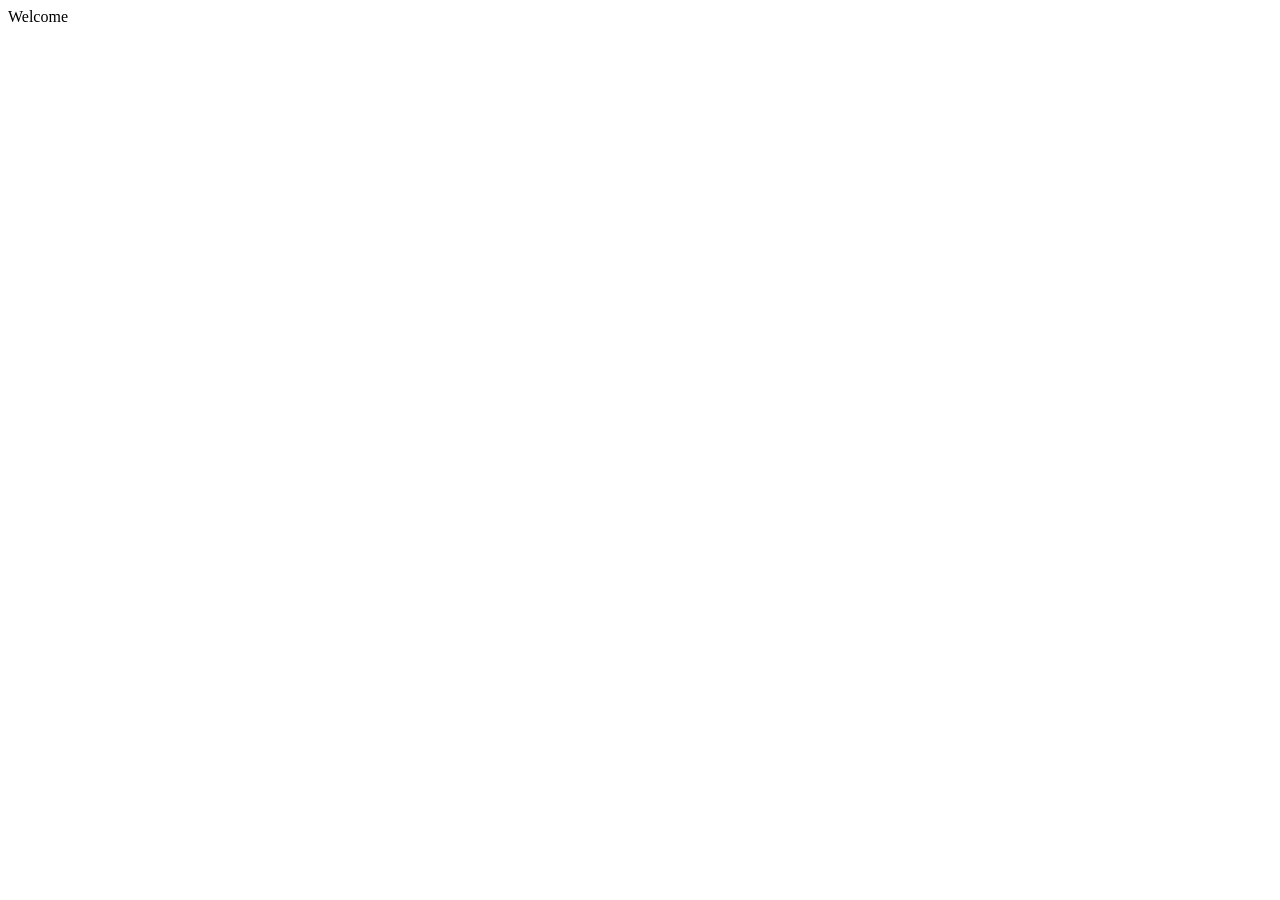
==== main/index.html @ edb841b8 "added index.html" ====
<!doctype html>
<html lang="en">
  <head>
    <meta charset="UTF-8" />
    <meta name="viewport" content="width=device-width, initial-scale=1.0" />
    <title>e-com</title>
  </head>
  <body>
    <nav>Welcome</nav>
  </body>
</html>
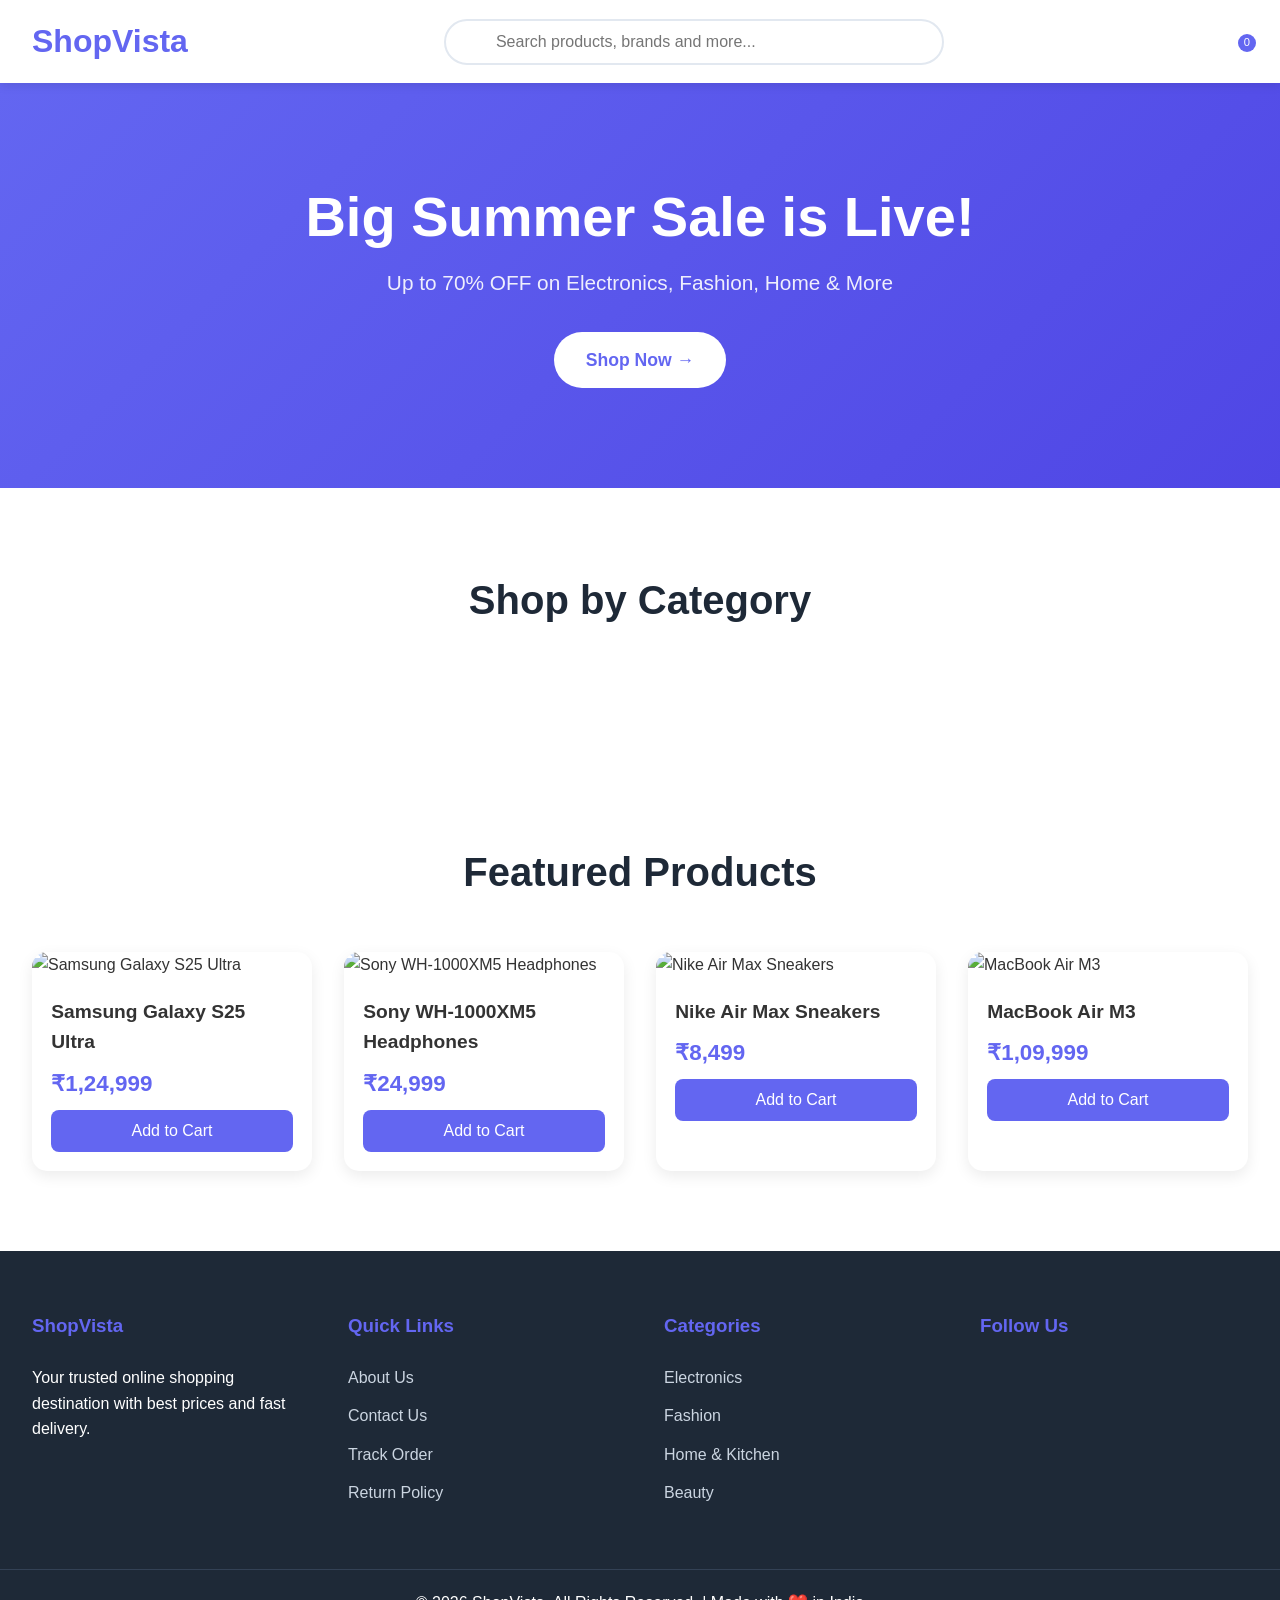
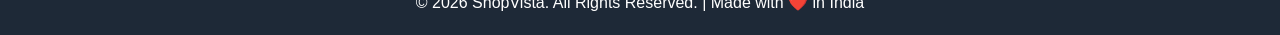
==== commit 00fe4d1c: "added style.css and script.js files" ====
--- a/main/index.html
+++ b/main/index.html
@@ -3,9 +3,113 @@
   <head>
     <meta charset="UTF-8" />
     <meta name="viewport" content="width=device-width, initial-scale=1.0" />
-    <title>e-com</title>
+    <title>e-commerce</title>
+
+    <link rel="stylesheet" href="style.css" />
   </head>
   <body>
-    <nav>Welcome</nav>
+    <!-- Header -->
+    <header>
+      <nav>
+        <a href="#" class="logo">ShopVista</a>
+
+        <div class="search-bar">
+          <i class="fas fa-search"></i>
+          <input
+            type="text"
+            id="searchInput"
+            placeholder="Search products, brands and more..."
+          />
+        </div>
+
+        <div class="nav-icons">
+          <a href="#"><i class="fas fa-user"></i></a>
+          <a href="#"><i class="fas fa-heart"></i></a>
+          <a href="#" id="cartIcon">
+            <i class="fas fa-shopping-cart"></i>
+            <span class="cart-count" id="cartCount">0</span>
+          </a>
+        </div>
+      </nav>
+    </header>
+
+    <!-- Hero Section -->
+    <section class="hero">
+      <div class="hero-content">
+        <h1>Big Summer Sale is Live!</h1>
+        <p>Up to 70% OFF on Electronics, Fashion, Home & More</p>
+        <a href="#" class="btn">Shop Now →</a>
+      </div>
+    </section>
+
+    <!-- Categories -->
+    <section class="section">
+      <div class="container">
+        <h2>Shop by Category</h2>
+        <div class="categories" id="categories">
+          <!-- Populated by JS if needed -->
+        </div>
+      </div>
+    </section>
+
+    <!-- Featured Products -->
+    <section class="section featured-section">
+      <div class="container">
+        <h2>Featured Products</h2>
+        <div class="products" id="products">
+          <!-- Products will be populated by JavaScript -->
+        </div>
+      </div>
+    </section>
+
+    <!-- Footer -->
+    <footer>
+      <div class="footer-content">
+        <div class="footer-col">
+          <h3>ShopVista</h3>
+          <p>
+            Your trusted online shopping destination with best prices and fast
+            delivery.
+          </p>
+        </div>
+        <div class="footer-col">
+          <h3>Quick Links</h3>
+          <ul>
+            <li><a href="#">About Us</a></li>
+            <li><a href="#">Contact Us</a></li>
+            <li><a href="#">Track Order</a></li>
+            <li><a href="#">Return Policy</a></li>
+          </ul>
+        </div>
+        <div class="footer-col">
+          <h3>Categories</h3>
+          <ul>
+            <li><a href="#">Electronics</a></li>
+            <li><a href="#">Fashion</a></li>
+            <li><a href="#">Home & Kitchen</a></li>
+            <li><a href="#">Beauty</a></li>
+          </ul>
+        </div>
+        <div class="footer-col">
+          <h3>Follow Us</h3>
+          <p>
+            <a href="#" style="margin-right: 15px"
+              ><i class="fab fa-facebook"></i
+            ></a>
+            <a href="#" style="margin-right: 15px"
+              ><i class="fab fa-instagram"></i
+            ></a>
+            <a href="#"><i class="fab fa-twitter"></i></a>
+          </p>
+        </div>
+      </div>
+      <div class="footer-bottom">
+        <p>
+          &copy; 2026 ShopVista. All Rights Reserved. | Made with ❤️ in India
+        </p>
+      </div>
+    </footer>
+
+    <script src="script.js"></script>
   </body>
 </html>
--- a/main/style.css
+++ b/main/style.css
@@ -0,0 +1,311 @@
+:root {
+  --primary: #6366f1;
+  --dark: #1e2937;
+  --light: #f8fafc;
+}
+
+* {
+  margin: 0;
+  padding: 0;
+  box-sizing: border-box;
+}
+
+body {
+  font-family: "Segoe UI", Tahoma, Geneva, Verdana, sans-serif;
+  line-height: 1.6;
+  color: #333;
+}
+
+/* Header */
+header {
+  background: white;
+  box-shadow: 0 2px 10px rgba(0, 0, 0, 0.1);
+  position: sticky;
+  top: 0;
+  z-index: 1000;
+}
+
+nav {
+  max-width: 1400px;
+  margin: 0 auto;
+  padding: 1rem 2rem;
+  display: flex;
+  justify-content: space-between;
+  align-items: center;
+}
+
+.logo {
+  font-size: 2rem;
+  font-weight: 800;
+  color: var(--primary);
+  text-decoration: none;
+}
+
+.search-bar {
+  flex: 1;
+  max-width: 500px;
+  margin: 0 2rem;
+  position: relative;
+}
+
+.search-bar input {
+  width: 100%;
+  padding: 12px 20px 12px 50px;
+  border: 2px solid #e2e8f0;
+  border-radius: 50px;
+  font-size: 1rem;
+  outline: none;
+  transition: all 0.3s;
+}
+
+.search-bar input:focus {
+  border-color: var(--primary);
+}
+
+.search-bar i {
+  position: absolute;
+  left: 20px;
+  top: 50%;
+  transform: translateY(-50%);
+  color: #64748b;
+}
+
+.nav-icons {
+  display: flex;
+  gap: 1.5rem;
+  align-items: center;
+}
+
+.nav-icons a {
+  font-size: 1.4rem;
+  color: var(--dark);
+  text-decoration: none;
+  position: relative;
+}
+
+.nav-icons a .cart-count {
+  position: absolute;
+  top: -8px;
+  right: -8px;
+  background: var(--primary);
+  color: white;
+  font-size: 0.7rem;
+  width: 18px;
+  height: 18px;
+  border-radius: 50%;
+  display: flex;
+  align-items: center;
+  justify-content: center;
+}
+
+/* Hero */
+.hero {
+  background: linear-gradient(135deg, #6366f1 0%, #4f46e5 100%);
+  color: white;
+  padding: 100px 0;
+  text-align: center;
+}
+
+.hero-content {
+  max-width: 800px;
+  margin: 0 auto;
+  padding: 0 20px;
+}
+
+.hero h1 {
+  font-size: 3.5rem;
+  margin-bottom: 1rem;
+  line-height: 1.2;
+}
+
+.hero p {
+  font-size: 1.3rem;
+  margin-bottom: 2rem;
+  opacity: 0.9;
+}
+
+.btn {
+  display: inline-block;
+  padding: 14px 32px;
+  background: white;
+  color: var(--primary);
+  text-decoration: none;
+  border-radius: 50px;
+  font-weight: 600;
+  font-size: 1.1rem;
+  transition: all 0.3s;
+}
+
+.btn:hover {
+  transform: translateY(-3px);
+  box-shadow: 0 10px 20px rgba(0, 0, 0, 0.2);
+}
+
+/* Sections */
+.section {
+  padding: 80px 0;
+}
+
+.container {
+  max-width: 1400px;
+  margin: 0 auto;
+  padding: 0 2rem;
+}
+
+h2 {
+  text-align: center;
+  font-size: 2.5rem;
+  margin-bottom: 3rem;
+  color: var(--dark);
+}
+
+/* Categories */
+.categories {
+  display: grid;
+  grid-template-columns: repeat(auto-fit, minmax(250px, 1fr));
+  gap: 2rem;
+}
+
+.category-card {
+  background: white;
+  border-radius: 15px;
+  overflow: hidden;
+  box-shadow: 0 5px 15px rgba(0, 0, 0, 0.08);
+  transition: all 0.3s;
+}
+
+.category-card:hover {
+  transform: translateY(-10px);
+  box-shadow: 0 15px 30px rgba(0, 0, 0, 0.15);
+}
+
+.category-card img {
+  width: 100%;
+  height: 220px;
+  object-fit: cover;
+}
+
+.category-card h3 {
+  padding: 1.5rem;
+  text-align: center;
+  font-size: 1.4rem;
+}
+
+/* Products */
+.products {
+  display: grid;
+  grid-template-columns: repeat(auto-fit, minmax(280px, 1fr));
+  gap: 2rem;
+}
+
+.product-card {
+  background: white;
+  border-radius: 15px;
+  overflow: hidden;
+  box-shadow: 0 5px 15px rgba(0, 0, 0, 0.08);
+  transition: all 0.3s;
+}
+
+.product-card:hover {
+  transform: translateY(-8px);
+}
+
+.product-card img {
+  width: 100%;
+  height: 250px;
+  object-fit: cover;
+}
+
+.product-info {
+  padding: 1.2rem;
+}
+
+.product-info h3 {
+  font-size: 1.2rem;
+  margin-bottom: 0.5rem;
+}
+
+.price {
+  font-size: 1.4rem;
+  font-weight: 700;
+  color: var(--primary);
+  margin: 0.5rem 0;
+}
+
+.add-to-cart {
+  width: 100%;
+  padding: 12px;
+  background: var(--primary);
+  color: white;
+  border: none;
+  border-radius: 8px;
+  font-size: 1rem;
+  cursor: pointer;
+  transition: all 0.3s;
+}
+
+.add-to-cart:hover {
+  background: #4f46e5;
+}
+
+/* Footer */
+footer {
+  background: var(--dark);
+  color: white;
+  padding: 60px 0 20px;
+}
+
+.footer-content {
+  display: grid;
+  grid-template-columns: repeat(auto-fit, minmax(250px, 1fr));
+  gap: 3rem;
+  max-width: 1400px;
+  margin: 0 auto;
+  padding: 0 2rem;
+}
+
+.footer-col h3 {
+  margin-bottom: 1.5rem;
+  color: #6366f1;
+}
+
+.footer-col ul {
+  list-style: none;
+}
+
+.footer-col ul li {
+  margin-bottom: 0.8rem;
+}
+
+.footer-col a {
+  color: #cbd5e1;
+  text-decoration: none;
+}
+
+.footer-col a:hover {
+  color: white;
+}
+
+.footer-bottom {
+  text-align: center;
+  margin-top: 50px;
+  padding-top: 20px;
+  border-top: 1px solid #334155;
+}
+
+/* Responsive */
+@media (max-width: 768px) {
+  nav {
+    flex-direction: column;
+    gap: 1rem;
+  }
+
+  .search-bar {
+    margin: 0;
+    max-width: 100%;
+  }
+
+  .hero h1 {
+    font-size: 2.8rem;
+  }
+}
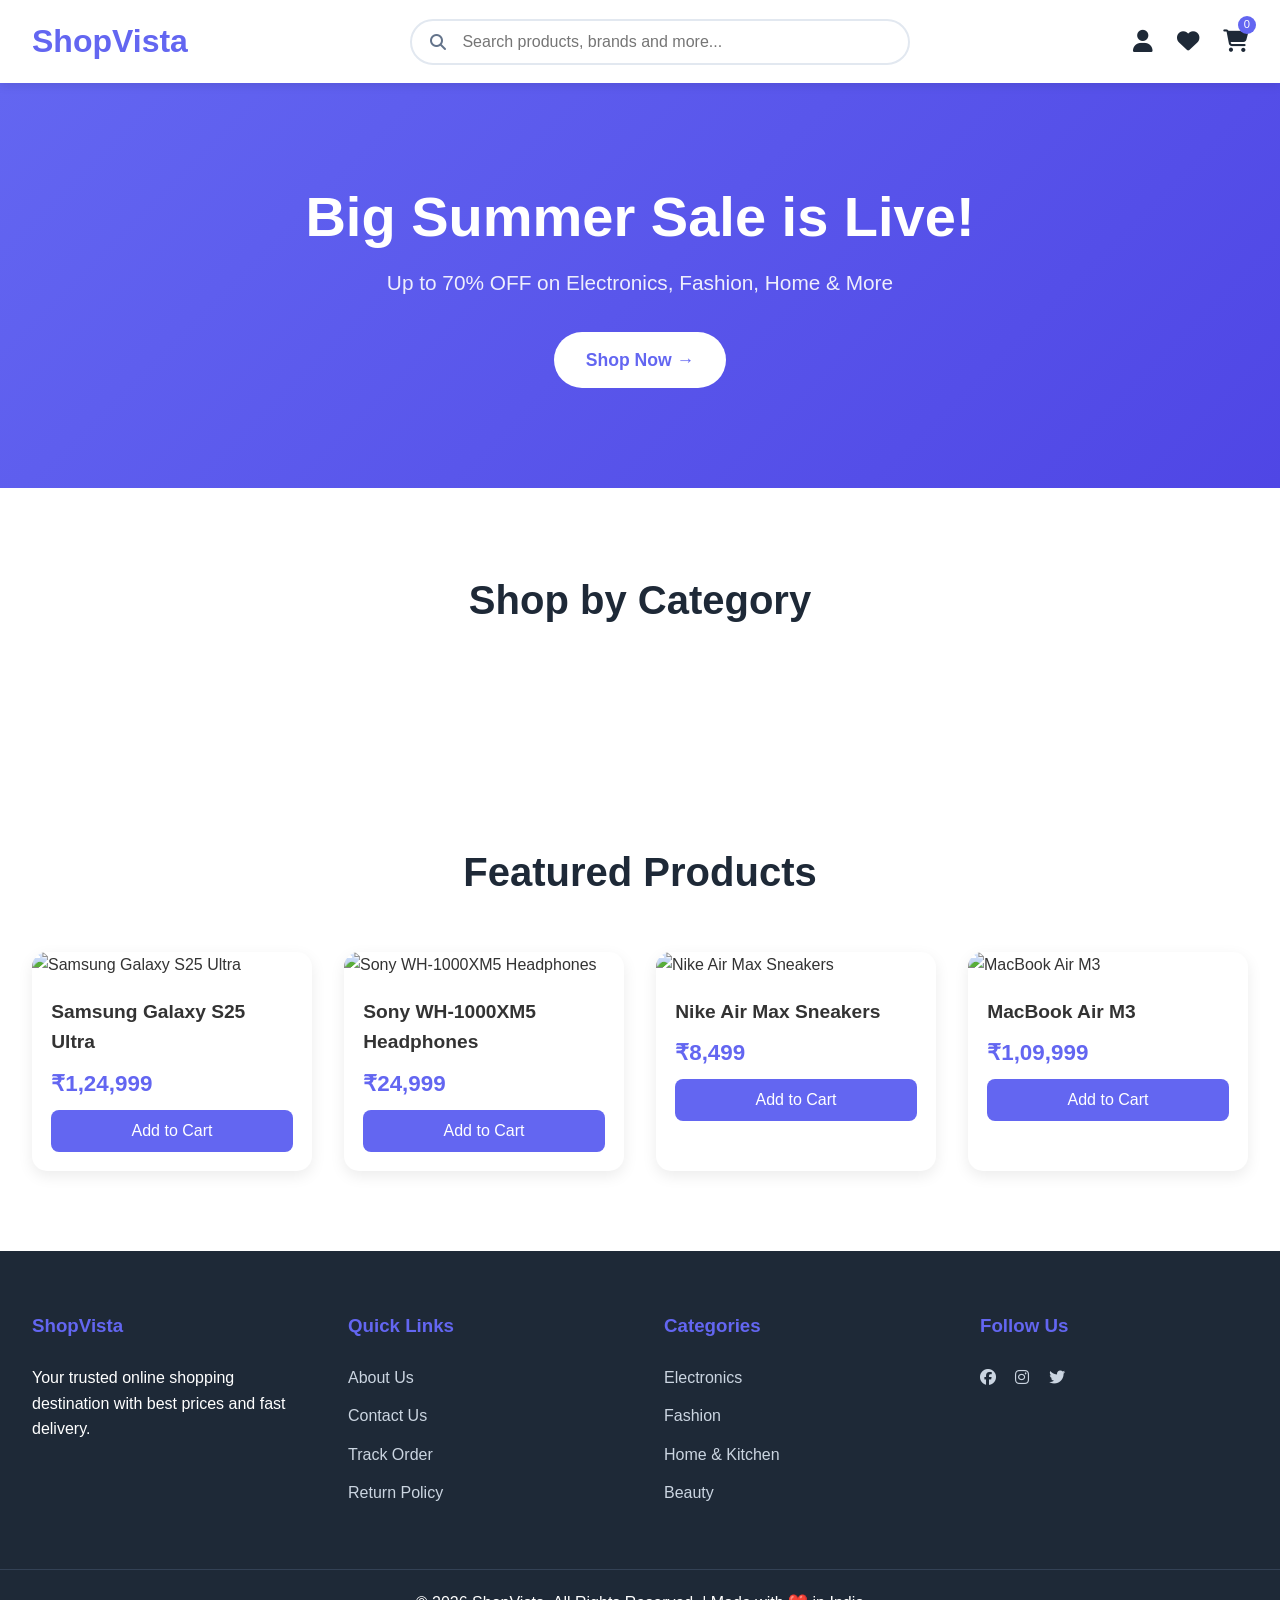
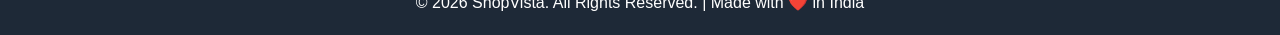
==== commit c4eeae46: "changed index,html" ====
--- a/main/index.html
+++ b/main/index.html
@@ -4,7 +4,10 @@
     <meta charset="UTF-8" />
     <meta name="viewport" content="width=device-width, initial-scale=1.0" />
     <title>e-commerce</title>
-
+    <link
+      rel="stylesheet"
+      href="https://cdnjs.cloudflare.com/ajax/libs/font-awesome/6.6.0/css/all.min.css"
+    />
     <link rel="stylesheet" href="style.css" />
   </head>
   <body>
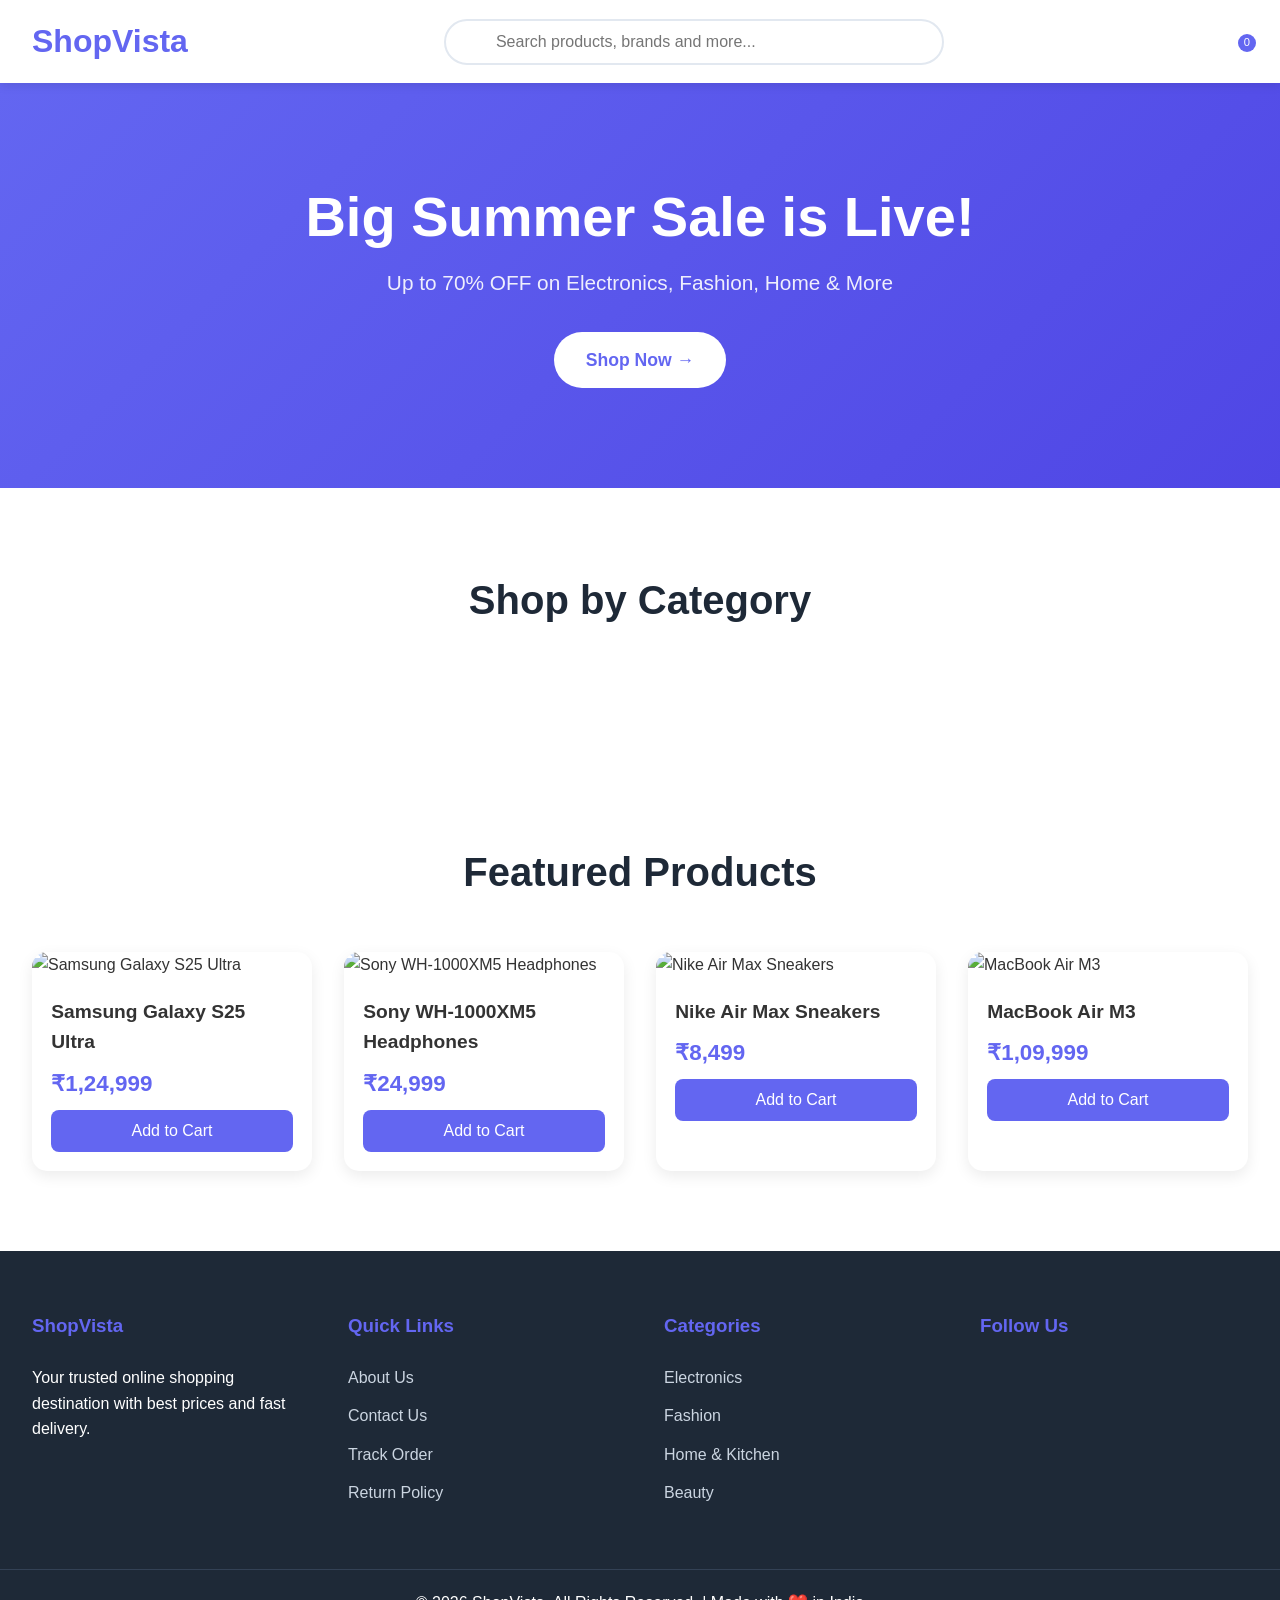
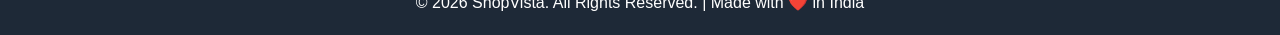
==== commit 8a5e348c: "changed index,html" ====
--- a/main/index.html
+++ b/main/index.html
@@ -4,10 +4,7 @@
     <meta charset="UTF-8" />
     <meta name="viewport" content="width=device-width, initial-scale=1.0" />
     <title>e-commerce</title>
-    <link
-      rel="stylesheet"
-      href="https://cdnjs.cloudflare.com/ajax/libs/font-awesome/6.6.0/css/all.min.css"
-    />
+
     <link rel="stylesheet" href="style.css" />
   </head>
   <body>
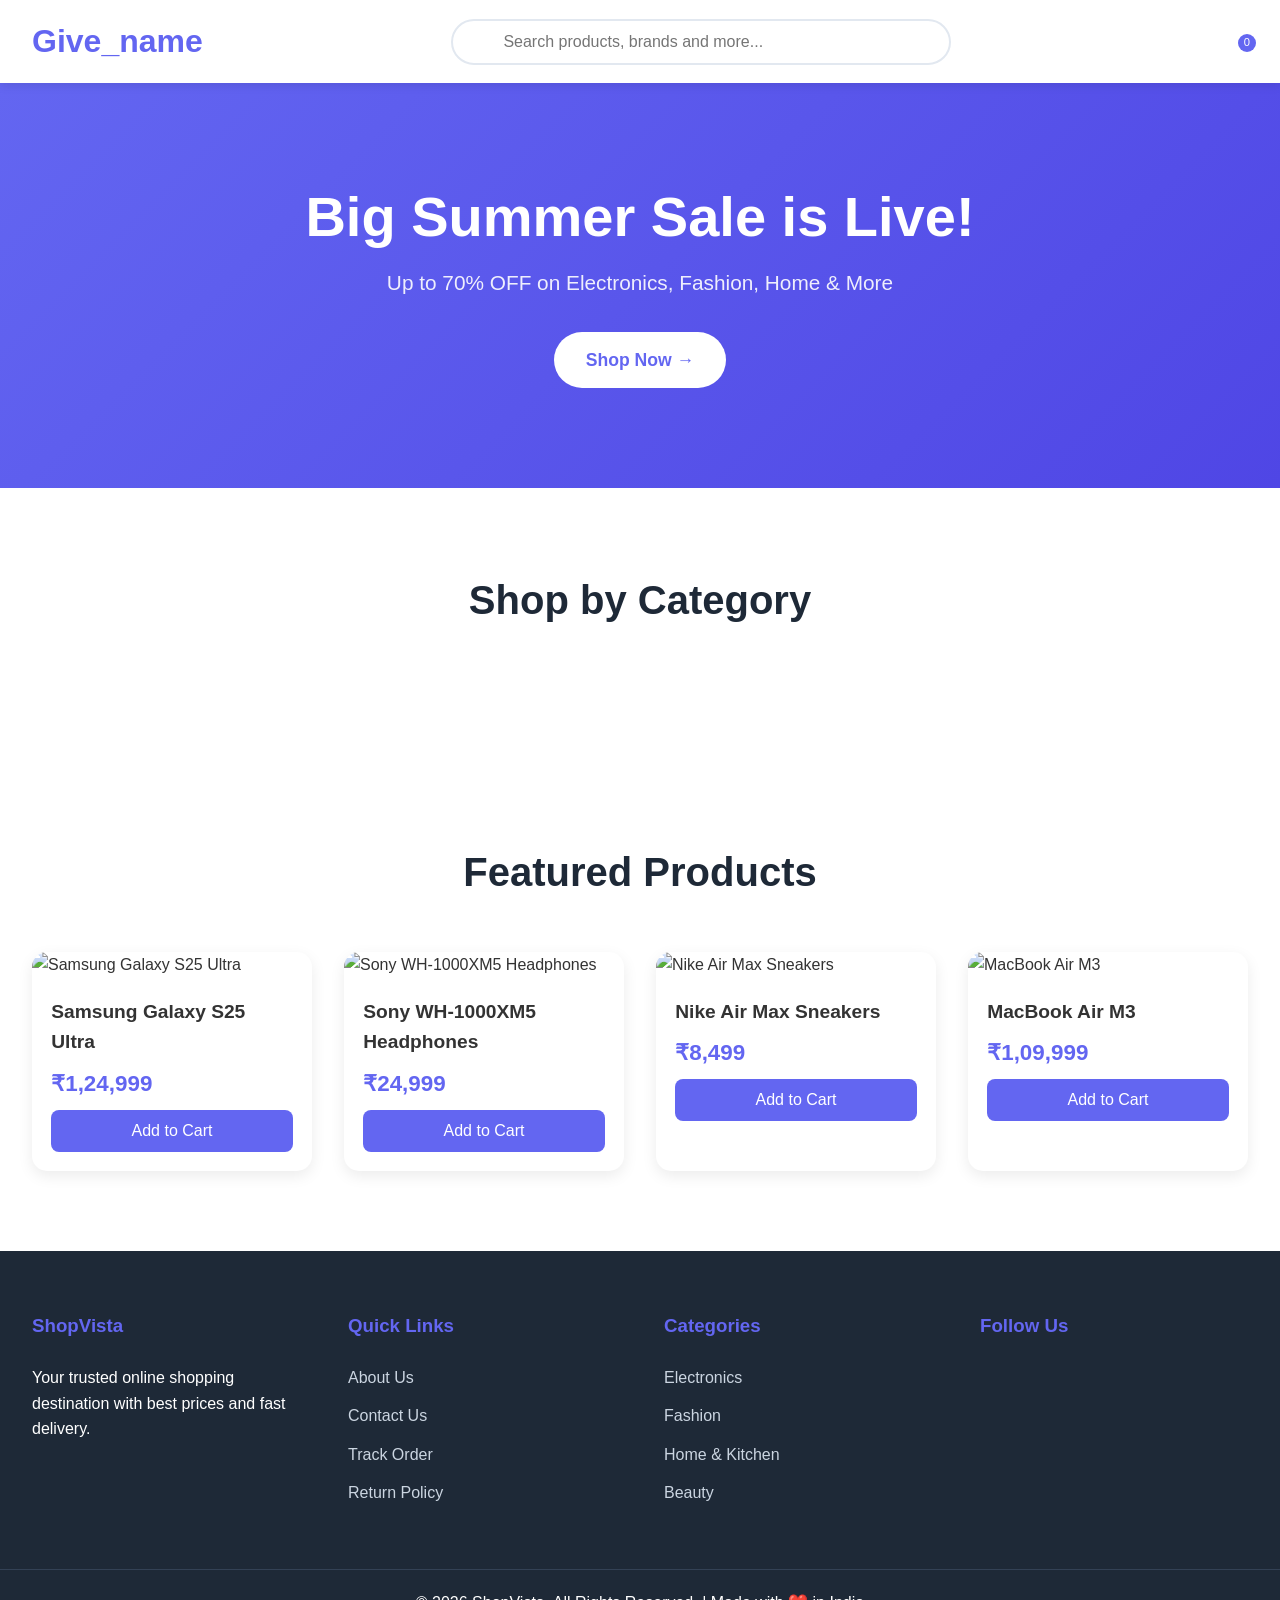
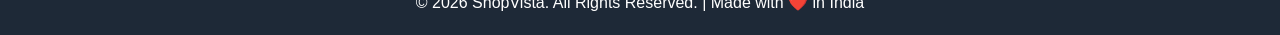
==== commit be00d064: "changed index,html" ====
--- a/main/index.html
+++ b/main/index.html
@@ -11,7 +11,7 @@
     <!-- Header -->
     <header>
       <nav>
-        <a href="#" class="logo">ShopVista</a>
+        <a href="#" class="logo">Give_name</a>
 
         <div class="search-bar">
           <i class="fas fa-search"></i>
